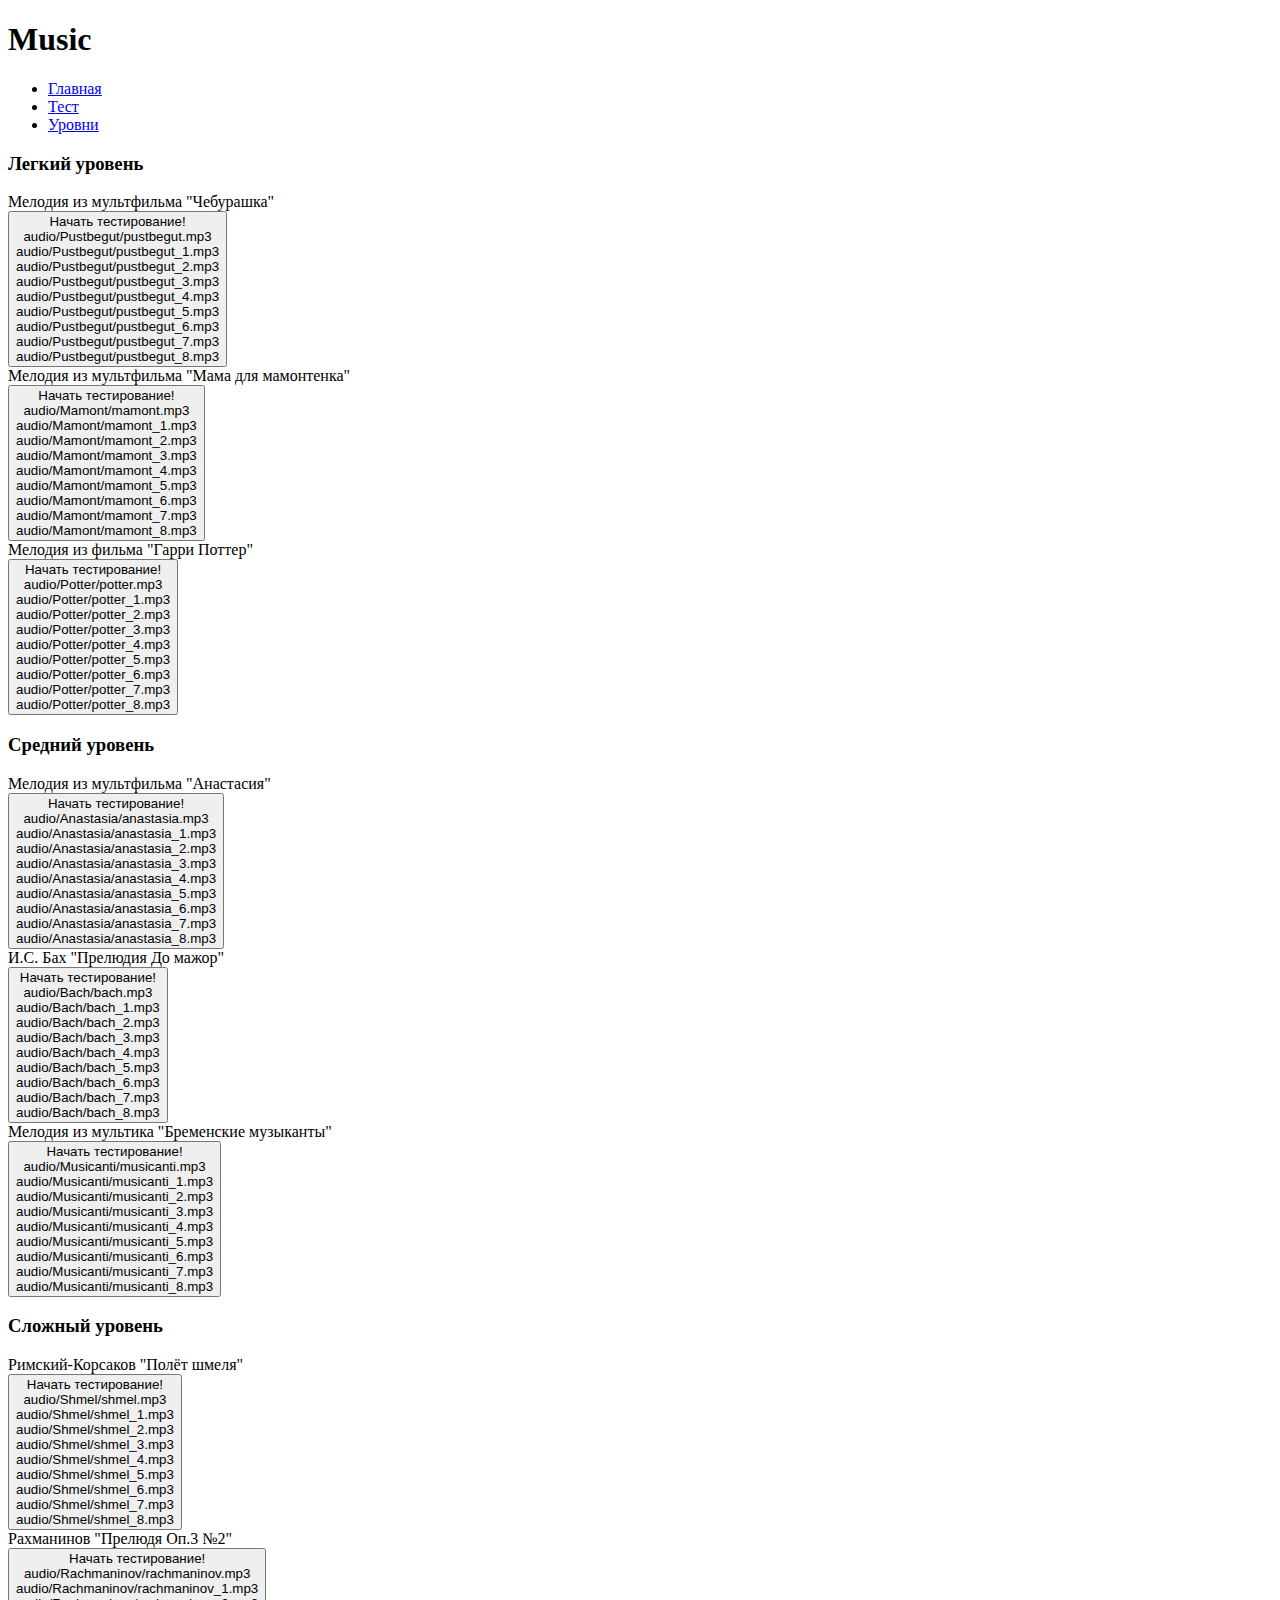
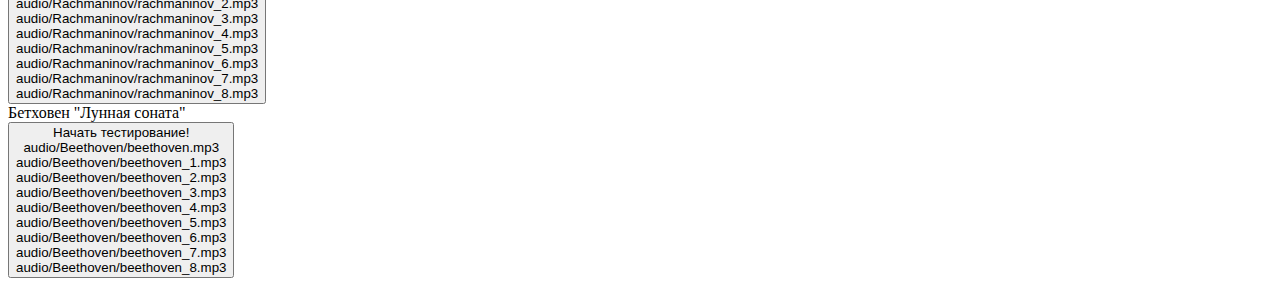
==== levels.html @ af48b31d "Add files via upload" ====
<!doctype html>
<html lang="en">
  <head>
    <meta charset="utf-8">
    <meta name="viewport" content="width=device-width, initial-scale=1">
    <title>Music test</title>
    <link href="https://cdn.jsdelivr.net/npm/bootstrap@5.3.0-alpha3/dist/css/bootstrap.min.css" rel="stylesheet" integrity="sha384-KK94CHFLLe+nY2dmCWGMq91rCGa5gtU4mk92HdvYe+M/SXH301p5ILy+dN9+nJOZ" crossorigin="anonymous">
    <link rel="icon" href="favicon.ico" type="image/x-icon">
    <link rel="stylesheet" href="css/style.css">
    <link rel="preconnect" href="https://fonts.googleapis.com">
    <link rel="preconnect" href="https://fonts.gstatic.com" crossorigin>
    <link href="https://fonts.googleapis.com/css2?family=Bellota+Text:ital,wght@0,300;0,400;0,700;1,300;1,400;1,700&family=Yanone+Kaffeesatz:wght@300&display=swap" rel="stylesheet">
    <script src="https://ajax.googleapis.com/ajax/libs/jquery/3.3.1/jquery.min.js"></script>
</head>
  <body>
    <header class="container-fluid">
        <div class="container">
            <div class="row">
                <div class="col-4">
                    <h1>Music</h1>
                </div>
                <nav class="col-8">
                    <ul>
                        <li><a href="index.html">Главная</a></li>
                        <li><a href="test.html">Тест</a></li>
                        <li><a href="levels.html">Уровни</a></li>
                    </ul>
                </nav>
            </div>
        </div>
    </header>
    <div class="index-wrapper">
        <main class="index-main">
            <div class="index-main__levels">
                <div class="row">
                    <h3>Легкий уровень</h3>
                    <div class="row">
                        <div class="levels_text col">                        
                            Мелодия из мультфильма "Чебурашка"
                        </div>
                        <div class="col">
                            <button class="level__button" id="pustbegut" onclick="document.location='test.html'">
                                Начать тестирование!
                                <div class = "title hidden">audio/Pustbegut/pustbegut.mp3</div>
                                <div class = "hidden">audio/Pustbegut/pustbegut_1.mp3</div>
                                <div class = "hidden">audio/Pustbegut/pustbegut_2.mp3</div>
                                <div class = "hidden">audio/Pustbegut/pustbegut_3.mp3</div>
                                <div class = "hidden">audio/Pustbegut/pustbegut_4.mp3</div>
                                <div class = "hidden">audio/Pustbegut/pustbegut_5.mp3</div>
                                <div class = "hidden">audio/Pustbegut/pustbegut_6.mp3</div>
                                <div class = "hidden">audio/Pustbegut/pustbegut_7.mp3</div>
                                <div class = "hidden">audio/Pustbegut/pustbegut_8.mp3</div>
                            </button>
                        </div>
                    </div>
                    <div class="row">
                        <div class="levels_text col">                        
                            Мелодия из мультфильма "Мама для мамонтенка"
                        </div>
                        <div class ="col">
                            <button class="level__button" id="mamont" onclick="document.location='test.html'">
                                Начать тестирование!
                                <div class = "title hidden">audio/Mamont/mamont.mp3</div>
                                <div class = "hidden">audio/Mamont/mamont_1.mp3</div>
                                <div class = "hidden">audio/Mamont/mamont_2.mp3</div>
                                <div class = "hidden">audio/Mamont/mamont_3.mp3</div>
                                <div class = "hidden">audio/Mamont/mamont_4.mp3</div>
                                <div class = "hidden">audio/Mamont/mamont_5.mp3</div>
                                <div class = "hidden">audio/Mamont/mamont_6.mp3</div>
                                <div class = "hidden">audio/Mamont/mamont_7.mp3</div>
                                <div class = "hidden">audio/Mamont/mamont_8.mp3</div>
                            </button>
                        </div>
                    </div>
                    <div class="row">
                        <div class="levels_text col">                        
                            Мелодия из фильма "Гарри Поттер"
                        </div>
                        <div class="col">
                            <button class="level__button" id="potter" onclick="document.location='test.html'">
                                Начать тестирование!
                                <div class = "title hidden">audio/Potter/potter.mp3</div>
                                <div class = "hidden">audio/Potter/potter_1.mp3</div>
                                <div class = "hidden">audio/Potter/potter_2.mp3</div>
                                <div class = "hidden">audio/Potter/potter_3.mp3</div>
                                <div class = "hidden">audio/Potter/potter_4.mp3</div>
                                <div class = "hidden">audio/Potter/potter_5.mp3</div>
                                <div class = "hidden">audio/Potter/potter_6.mp3</div>
                                <div class = "hidden">audio/Potter/potter_7.mp3</div>
                                <div class = "hidden">audio/Potter/potter_8.mp3</div>
                            </button>
                        </div>
                    </div>
                </div>
                <div class ="row">
                    <h3>Средний уровень</h3>
                    <div class ="row">
                        <div class ="levels_text col">                        
                            Мелодия из мультфильма "Анастасия"
                        </div>
                        <div class ="col">
                            <button class="level__button" id="anastasia" onclick="document.location='test.html'">
                                Начать тестирование!
                                <div class = "title hidden">audio/Anastasia/anastasia.mp3</div>
                                <div class = "hidden">audio/Anastasia/anastasia_1.mp3</div>
                                <div class = "hidden">audio/Anastasia/anastasia_2.mp3</div>
                                <div class = "hidden">audio/Anastasia/anastasia_3.mp3</div>
                                <div class = "hidden">audio/Anastasia/anastasia_4.mp3</div>
                                <div class = "hidden">audio/Anastasia/anastasia_5.mp3</div>
                                <div class = "hidden">audio/Anastasia/anastasia_6.mp3</div>
                                <div class = "hidden">audio/Anastasia/anastasia_7.mp3</div>
                                <div class = "hidden">audio/Anastasia/anastasia_8.mp3</div>
                            </button>
                        </div>
                    </div>
                    <div class ="row">
                        <div class ="levels_text col">                        
                            И.С. Бах "Прелюдия До мажор"
                        </div>
                        <div class ="col">
                            <button class="level__button" id="bach" onclick="document.location='test.html'">
                                Начать тестирование!
                                <div class = "title hidden">audio/Bach/bach.mp3</div>
                                <div class = "hidden">audio/Bach/bach_1.mp3</div>
                                <div class = "hidden">audio/Bach/bach_2.mp3</div>
                                <div class = "hidden">audio/Bach/bach_3.mp3</div>
                                <div class = "hidden">audio/Bach/bach_4.mp3</div>
                                <div class = "hidden">audio/Bach/bach_5.mp3</div>
                                <div class = "hidden">audio/Bach/bach_6.mp3</div>
                                <div class = "hidden">audio/Bach/bach_7.mp3</div>
                                <div class = "hidden">audio/Bach/bach_8.mp3</div>
                            </button>
                        </div>
                    </div>
                    <div class ="row">
                        <div class ="levels_text col">                        
                            Мелодия из мультика "Бременские музыканты"
                        </div>
                        <div class ="col">
                            <button class="level__button" id="musicanti" onclick="document.location='test.html'">
                                Начать тестирование!
                                <div class = "title hidden">audio/Musicanti/musicanti.mp3</div>
                                <div class = "hidden">audio/Musicanti/musicanti_1.mp3</div>
                                <div class = "hidden">audio/Musicanti/musicanti_2.mp3</div>
                                <div class = "hidden">audio/Musicanti/musicanti_3.mp3</div>
                                <div class = "hidden">audio/Musicanti/musicanti_4.mp3</div>
                                <div class = "hidden">audio/Musicanti/musicanti_5.mp3</div>
                                <div class = "hidden">audio/Musicanti/musicanti_6.mp3</div>
                                <div class = "hidden">audio/Musicanti/musicanti_7.mp3</div>
                                <div class = "hidden">audio/Musicanti/musicanti_8.mp3</div>
                            </button>
                        </div>
                    </div>
                </div>
                <div class ="row">
                    <h3>Сложный уровень</h3>
                    <div class ="row">
                        <div class ="levels_text col">                        
                            Римский-Корсаков "Полёт шмеля"
                        </div>
                        <div class ="col">
                            <button class="level__button" id="shmel" onclick="document.location='test.html'">
                                Начать тестирование!
                                <div class = "title hidden">audio/Shmel/shmel.mp3</div>
                                <div class = "hidden">audio/Shmel/shmel_1.mp3</div>
                                <div class = "hidden">audio/Shmel/shmel_2.mp3</div>
                                <div class = "hidden">audio/Shmel/shmel_3.mp3</div>
                                <div class = "hidden">audio/Shmel/shmel_4.mp3</div>
                                <div class = "hidden">audio/Shmel/shmel_5.mp3</div>
                                <div class = "hidden">audio/Shmel/shmel_6.mp3</div>
                                <div class = "hidden">audio/Shmel/shmel_7.mp3</div>
                                <div class = "hidden">audio/Shmel/shmel_8.mp3</div>
                            </button>
                        </div>
                    </div>
                    <div class ="row">
                        <div class ="levels_text col">                        
                            Рахманинов "Прелюдя Оп.3 №2"
                        </div>
                        <div class ="col">
                            <button class="level__button" id="rachmaninov" onclick="document.location='test.html'">
                                Начать тестирование!
                                <div class = "title hidden">audio/Rachmaninov/rachmaninov.mp3</div>
                                <div class = "hidden">audio/Rachmaninov/rachmaninov_1.mp3</div>
                                <div class = "hidden">audio/Rachmaninov/rachmaninov_2.mp3</div>
                                <div class = "hidden">audio/Rachmaninov/rachmaninov_3.mp3</div>
                                <div class = "hidden">audio/Rachmaninov/rachmaninov_4.mp3</div>
                                <div class = "hidden">audio/Rachmaninov/rachmaninov_5.mp3</div>
                                <div class = "hidden">audio/Rachmaninov/rachmaninov_6.mp3</div>
                                <div class = "hidden">audio/Rachmaninov/rachmaninov_7.mp3</div>
                                <div class = "hidden">audio/Rachmaninov/rachmaninov_8.mp3</div>
                            </button>
                        </div>
                    </div>
                    <div class ="row">
                        <div class ="levels_text col">                        
                            Бетховен "Лунная соната"
                        </div>
                        <div class ="col">
                            <button class="level__button" id="beethoven" onclick="document.location='test.html'">
                                Начать тестирование!
                                <div class = "title hidden">audio/Beethoven/beethoven.mp3</div>
                                <div class = "hidden">audio/Beethoven/beethoven_1.mp3</div>
                                <div class = "hidden">audio/Beethoven/beethoven_2.mp3</div>
                                <div class = "hidden">audio/Beethoven/beethoven_3.mp3</div>
                                <div class = "hidden">audio/Beethoven/beethoven_4.mp3</div>
                                <div class = "hidden">audio/Beethoven/beethoven_5.mp3</div>
                                <div class = "hidden">audio/Beethoven/beethoven_6.mp3</div>
                                <div class = "hidden">audio/Beethoven/beethoven_7.mp3</div>
                                <div class = "hidden">audio/Beethoven/beethoven_8.mp3</div>
                            </button>
                        </div>
                    </div>
                </div>          
            </div>    
        </main>
     </div>
     <script src="js/savemusiclist.js"></script>
     <script src="js/play.js"></script>
</body>
</html>
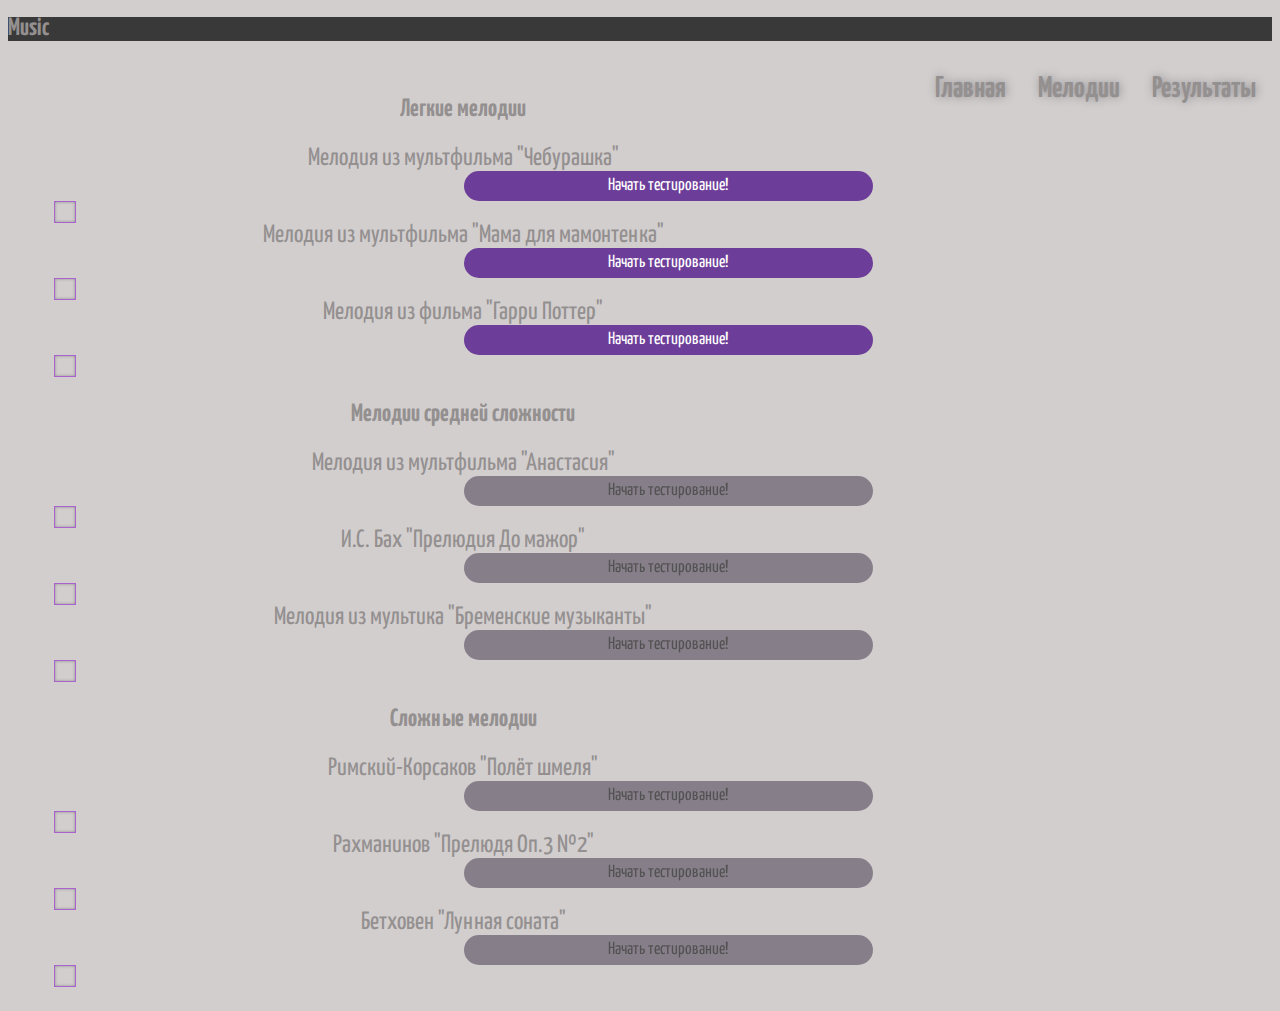
==== commit 541afb27: "Масштабные обновления" ====
--- a/levels.html
+++ b/levels.html
@@ -22,8 +22,8 @@
                 <nav class="col-8">
                     <ul>
                         <li><a href="index.html">Главная</a></li>
-                        <li><a href="test.html">Тест</a></li>
-                        <li><a href="levels.html">Уровни</a></li>
+                        <li><a href="levels.html">Мелодии</a></li>
+                        <li><a href="resultpage.html">Результаты</a></li>
                     </ul>
                 </nav>
             </div>
@@ -32,183 +32,219 @@
     <div class="index-wrapper">
         <main class="index-main">
             <div class="index-main__levels">
-                <div class="row">
-                    <h3>Легкий уровень</h3>
-                    <div class="row">
-                        <div class="levels_text col">                        
-                            Мелодия из мультфильма "Чебурашка"
-                        </div>
-                        <div class="col">
-                            <button class="level__button" id="pustbegut" onclick="document.location='test.html'">
-                                Начать тестирование!
-                                <div class = "title hidden">audio/Pustbegut/pustbegut.mp3</div>
-                                <div class = "hidden">audio/Pustbegut/pustbegut_1.mp3</div>
-                                <div class = "hidden">audio/Pustbegut/pustbegut_2.mp3</div>
-                                <div class = "hidden">audio/Pustbegut/pustbegut_3.mp3</div>
-                                <div class = "hidden">audio/Pustbegut/pustbegut_4.mp3</div>
-                                <div class = "hidden">audio/Pustbegut/pustbegut_5.mp3</div>
-                                <div class = "hidden">audio/Pustbegut/pustbegut_6.mp3</div>
-                                <div class = "hidden">audio/Pustbegut/pustbegut_7.mp3</div>
-                                <div class = "hidden">audio/Pustbegut/pustbegut_8.mp3</div>
-                            </button>
-                        </div>
-                    </div>
-                    <div class="row">
-                        <div class="levels_text col">                        
-                            Мелодия из мультфильма "Мама для мамонтенка"
-                        </div>
-                        <div class ="col">
-                            <button class="level__button" id="mamont" onclick="document.location='test.html'">
-                                Начать тестирование!
-                                <div class = "title hidden">audio/Mamont/mamont.mp3</div>
-                                <div class = "hidden">audio/Mamont/mamont_1.mp3</div>
-                                <div class = "hidden">audio/Mamont/mamont_2.mp3</div>
-                                <div class = "hidden">audio/Mamont/mamont_3.mp3</div>
-                                <div class = "hidden">audio/Mamont/mamont_4.mp3</div>
-                                <div class = "hidden">audio/Mamont/mamont_5.mp3</div>
-                                <div class = "hidden">audio/Mamont/mamont_6.mp3</div>
-                                <div class = "hidden">audio/Mamont/mamont_7.mp3</div>
-                                <div class = "hidden">audio/Mamont/mamont_8.mp3</div>
-                            </button>
-                        </div>
-                    </div>
-                    <div class="row">
-                        <div class="levels_text col">                        
-                            Мелодия из фильма "Гарри Поттер"
-                        </div>
-                        <div class="col">
-                            <button class="level__button" id="potter" onclick="document.location='test.html'">
-                                Начать тестирование!
-                                <div class = "title hidden">audio/Potter/potter.mp3</div>
-                                <div class = "hidden">audio/Potter/potter_1.mp3</div>
-                                <div class = "hidden">audio/Potter/potter_2.mp3</div>
-                                <div class = "hidden">audio/Potter/potter_3.mp3</div>
-                                <div class = "hidden">audio/Potter/potter_4.mp3</div>
-                                <div class = "hidden">audio/Potter/potter_5.mp3</div>
-                                <div class = "hidden">audio/Potter/potter_6.mp3</div>
-                                <div class = "hidden">audio/Potter/potter_7.mp3</div>
-                                <div class = "hidden">audio/Potter/potter_8.mp3</div>
-                            </button>
+                <div class="levels-list row" id="easy-level">
+                    <h3>Легкие мелодии</h3>
+                    <div class="row" id="easy-level-first">
+                        <div class="levels_text col">Мелодия из мультфильма "Чебурашка"</div>
+                        <div class="button-wrap col">
+                            <button class="level__button" id="pustbegut">
+                                Начать тестирование!
+                                <div class = "title hidden">./audio/Pustbegut/pustbegut.mp3</div>
+                                <div class = "hidden">./audio/Pustbegut/pustbegut_1.mp3</div>
+                                <div class = "hidden">./audio/Pustbegut/pustbegut_2.mp3</div>
+                                <div class = "hidden">./audio/Pustbegut/pustbegut_3.mp3</div>
+                                <div class = "hidden">./audio/Pustbegut/pustbegut_4.mp3</div>
+                                <div class = "hidden">./audio/Pustbegut/pustbegut_5.mp3</div>
+                                <div class = "hidden">./audio/Pustbegut/pustbegut_6.mp3</div>
+                                <div class = "hidden">./audio/Pustbegut/pustbegut_7.mp3</div>
+                                <div class = "hidden">./audio/Pustbegut/pustbegut_8.mp3</div>
+                            </button>
+                        </div>
+                        <div class="col-1">
+                            <label class="checkbox-other">
+                                <input type="checkbox" id="pustbegut-check" disabled>
+                                <span></span>
+                            </label>
+                        </div>
+                    </div>
+                    <div class="row" id="easy-level-second">
+                        <div class="levels_text col">Мелодия из мультфильма "Мама для мамонтенка"</div>
+                        <div class ="button-wrap col">
+                            <button class="level__button" id="mamont">
+                                Начать тестирование!
+                                <div class = "title hidden">./audio/Mamont/mamont.mp3</div>
+                                <div class = "hidden">./audio/Mamont/mamont_1.mp3</div>
+                                <div class = "hidden">./audio/Mamont/mamont_2.mp3</div>
+                                <div class = "hidden">./audio/Mamont/mamont_3.mp3</div>
+                                <div class = "hidden">./audio/Mamont/mamont_4.mp3</div>
+                                <div class = "hidden">./audio/Mamont/mamont_5.mp3</div>
+                                <div class = "hidden">./audio/Mamont/mamont_6.mp3</div>
+                                <div class = "hidden">./audio/Mamont/mamont_7.mp3</div>
+                                <div class = "hidden">./audio/Mamont/mamont_8.mp3</div>
+                            </button>
+                        </div>
+                        <div class="col-1">
+                            <label class="checkbox-other">
+                                <input type="checkbox" id="mamont-check" disabled>
+                                <span></span>
+                            </label>
+                        </div>
+                    </div>
+                    <div class="row" id="easy-level-third">
+                        <div class="levels_text col">Мелодия из фильма "Гарри Поттер"</div>
+                        <div class="button-wrap col">
+                            <button class="level__button" id="potter">
+                                Начать тестирование!
+                                <div class = "title hidden">./audio/Potter/potter.mp3</div>
+                                <div class = "hidden">./audio/Potter/potter_1.mp3</div>
+                                <div class = "hidden">./audio/Potter/potter_2.mp3</div>
+                                <div class = "hidden">./audio/Potter/potter_3.mp3</div>
+                                <div class = "hidden">./audio/Potter/potter_4.mp3</div>
+                                <div class = "hidden">./audio/Potter/potter_5.mp3</div>
+                                <div class = "hidden">./audio/Potter/potter_6.mp3</div>
+                                <div class = "hidden">./audio/Potter/potter_7.mp3</div>
+                                <div class = "hidden">./audio/Potter/potter_8.mp3</div>
+                            </button>
+                        </div>
+                        <div class="col-1">
+                            <label class="checkbox-other">
+                                <input type="checkbox" id="potter-check" disabled>
+                                <span></span>
+                            </label>
                         </div>
                     </div>
                 </div>
-                <div class ="row">
-                    <h3>Средний уровень</h3>
-                    <div class ="row">
-                        <div class ="levels_text col">                        
-                            Мелодия из мультфильма "Анастасия"
-                        </div>
-                        <div class ="col">
-                            <button class="level__button" id="anastasia" onclick="document.location='test.html'">
-                                Начать тестирование!
-                                <div class = "title hidden">audio/Anastasia/anastasia.mp3</div>
-                                <div class = "hidden">audio/Anastasia/anastasia_1.mp3</div>
-                                <div class = "hidden">audio/Anastasia/anastasia_2.mp3</div>
-                                <div class = "hidden">audio/Anastasia/anastasia_3.mp3</div>
-                                <div class = "hidden">audio/Anastasia/anastasia_4.mp3</div>
-                                <div class = "hidden">audio/Anastasia/anastasia_5.mp3</div>
-                                <div class = "hidden">audio/Anastasia/anastasia_6.mp3</div>
-                                <div class = "hidden">audio/Anastasia/anastasia_7.mp3</div>
-                                <div class = "hidden">audio/Anastasia/anastasia_8.mp3</div>
-                            </button>
-                        </div>
-                    </div>
-                    <div class ="row">
-                        <div class ="levels_text col">                        
-                            И.С. Бах "Прелюдия До мажор"
-                        </div>
-                        <div class ="col">
-                            <button class="level__button" id="bach" onclick="document.location='test.html'">
-                                Начать тестирование!
-                                <div class = "title hidden">audio/Bach/bach.mp3</div>
-                                <div class = "hidden">audio/Bach/bach_1.mp3</div>
-                                <div class = "hidden">audio/Bach/bach_2.mp3</div>
-                                <div class = "hidden">audio/Bach/bach_3.mp3</div>
-                                <div class = "hidden">audio/Bach/bach_4.mp3</div>
-                                <div class = "hidden">audio/Bach/bach_5.mp3</div>
-                                <div class = "hidden">audio/Bach/bach_6.mp3</div>
-                                <div class = "hidden">audio/Bach/bach_7.mp3</div>
-                                <div class = "hidden">audio/Bach/bach_8.mp3</div>
-                            </button>
-                        </div>
-                    </div>
-                    <div class ="row">
-                        <div class ="levels_text col">                        
-                            Мелодия из мультика "Бременские музыканты"
-                        </div>
-                        <div class ="col">
-                            <button class="level__button" id="musicanti" onclick="document.location='test.html'">
-                                Начать тестирование!
-                                <div class = "title hidden">audio/Musicanti/musicanti.mp3</div>
-                                <div class = "hidden">audio/Musicanti/musicanti_1.mp3</div>
-                                <div class = "hidden">audio/Musicanti/musicanti_2.mp3</div>
-                                <div class = "hidden">audio/Musicanti/musicanti_3.mp3</div>
-                                <div class = "hidden">audio/Musicanti/musicanti_4.mp3</div>
-                                <div class = "hidden">audio/Musicanti/musicanti_5.mp3</div>
-                                <div class = "hidden">audio/Musicanti/musicanti_6.mp3</div>
-                                <div class = "hidden">audio/Musicanti/musicanti_7.mp3</div>
-                                <div class = "hidden">audio/Musicanti/musicanti_8.mp3</div>
-                            </button>
+                <div class ="levels-list row" id="middle-level">
+                    <h3>Мелодии средней сложности</h3>
+                    <div class ="row" id="middle-level-first">
+                        <div class ="levels_text col">Мелодия из мультфильма "Анастасия"</div>
+                        <div class ="button-wrap col">
+                            <button class="level__button" id="anastasia" disabled="true">
+                                Начать тестирование!
+                                <div class = "title hidden">./audio/Anastasia/anastasia.mp3</div>
+                                <div class = "hidden">./audio/Anastasia/anastasia_1.mp3</div>
+                                <div class = "hidden">./audio/Anastasia/anastasia_2.mp3</div>
+                                <div class = "hidden">./audio/Anastasia/anastasia_3.mp3</div>
+                                <div class = "hidden">./audio/Anastasia/anastasia_4.mp3</div>
+                                <div class = "hidden">./audio/Anastasia/anastasia_5.mp3</div>
+                                <div class = "hidden">./audio/Anastasia/anastasia_6.mp3</div>
+                                <div class = "hidden">./audio/Anastasia/anastasia_7.mp3</div>
+                                <div class = "hidden">./audio/Anastasia/anastasia_8.mp3</div>
+                            </button>
+                        </div>
+                        <div class="col-1">
+                            <label class="checkbox-other">
+                                <input type="checkbox" id="anastasia-check" disabled>
+                                <span></span>
+                            </label>
+                        </div>
+                    </div>
+                    <div class ="row" id="middle-level-second">
+                        <div class ="levels_text col">И.С. Бах "Прелюдия До мажор"</div>
+                        <div class ="button-wrap col">
+                            <button class="level__button" id="bach" disabled="true">
+                                Начать тестирование!
+                                <div class = "title hidden">./audio/Bach/bach.mp3</div>
+                                <div class = "hidden">./audio/Bach/bach_1.mp3</div>
+                                <div class = "hidden">./audio/Bach/bach_2.mp3</div>
+                                <div class = "hidden">./audio/Bach/bach_3.mp3</div>
+                                <div class = "hidden">./audio/Bach/bach_4.mp3</div>
+                                <div class = "hidden">./audio/Bach/bach_5.mp3</div>
+                                <div class = "hidden">./audio/Bach/bach_6.mp3</div>
+                                <div class = "hidden">./audio/Bach/bach_7.mp3</div>
+                                <div class = "hidden">./audio/Bach/bach_8.mp3</div>
+                            </button>
+                        </div>
+                        <div class="col-1">
+                            <label class="checkbox-other">
+                                <input type="checkbox" id="bach-check" disabled>
+                                <span></span>
+                            </label>
+                        </div>
+                    </div>
+                    <div class ="row" id="middle-level-third">
+                        <div class ="levels_text col">Мелодия из мультика "Бременские музыканты"</div>
+                        <div class ="button-wrap col">
+                            <button class="level__button" id="musicanti" disabled="true">
+                                Начать тестирование!
+                                <div class = "title hidden">./audio/Musicanti/musicanti.mp3</div>
+                                <div class = "hidden">./audio/Musicanti/musicanti_1.mp3</div>
+                                <div class = "hidden">./audio/Musicanti/musicanti_2.mp3</div>
+                                <div class = "hidden">./audio/Musicanti/musicanti_3.mp3</div>
+                                <div class = "hidden">./audio/Musicanti/musicanti_4.mp3</div>
+                                <div class = "hidden">./audio/Musicanti/musicanti_5.mp3</div>
+                                <div class = "hidden">./audio/Musicanti/musicanti_6.mp3</div>
+                                <div class = "hidden">./audio/Musicanti/musicanti_7.mp3</div>
+                                <div class = "hidden">./audio/Musicanti/musicanti_8.mp3</div>
+                            </button>
+                        </div>
+                        <div class="col-1">
+                            <label class="checkbox-other">
+                                <input type="checkbox" id="musicanti-check" disabled>
+                                <span></span>
+                            </label>
                         </div>
                     </div>
                 </div>
-                <div class ="row">
-                    <h3>Сложный уровень</h3>
-                    <div class ="row">
-                        <div class ="levels_text col">                        
-                            Римский-Корсаков "Полёт шмеля"
-                        </div>
-                        <div class ="col">
-                            <button class="level__button" id="shmel" onclick="document.location='test.html'">
-                                Начать тестирование!
-                                <div class = "title hidden">audio/Shmel/shmel.mp3</div>
-                                <div class = "hidden">audio/Shmel/shmel_1.mp3</div>
-                                <div class = "hidden">audio/Shmel/shmel_2.mp3</div>
-                                <div class = "hidden">audio/Shmel/shmel_3.mp3</div>
-                                <div class = "hidden">audio/Shmel/shmel_4.mp3</div>
-                                <div class = "hidden">audio/Shmel/shmel_5.mp3</div>
-                                <div class = "hidden">audio/Shmel/shmel_6.mp3</div>
-                                <div class = "hidden">audio/Shmel/shmel_7.mp3</div>
-                                <div class = "hidden">audio/Shmel/shmel_8.mp3</div>
-                            </button>
-                        </div>
-                    </div>
-                    <div class ="row">
-                        <div class ="levels_text col">                        
-                            Рахманинов "Прелюдя Оп.3 №2"
-                        </div>
-                        <div class ="col">
-                            <button class="level__button" id="rachmaninov" onclick="document.location='test.html'">
-                                Начать тестирование!
-                                <div class = "title hidden">audio/Rachmaninov/rachmaninov.mp3</div>
-                                <div class = "hidden">audio/Rachmaninov/rachmaninov_1.mp3</div>
-                                <div class = "hidden">audio/Rachmaninov/rachmaninov_2.mp3</div>
-                                <div class = "hidden">audio/Rachmaninov/rachmaninov_3.mp3</div>
-                                <div class = "hidden">audio/Rachmaninov/rachmaninov_4.mp3</div>
-                                <div class = "hidden">audio/Rachmaninov/rachmaninov_5.mp3</div>
-                                <div class = "hidden">audio/Rachmaninov/rachmaninov_6.mp3</div>
-                                <div class = "hidden">audio/Rachmaninov/rachmaninov_7.mp3</div>
-                                <div class = "hidden">audio/Rachmaninov/rachmaninov_8.mp3</div>
-                            </button>
-                        </div>
-                    </div>
-                    <div class ="row">
-                        <div class ="levels_text col">                        
-                            Бетховен "Лунная соната"
-                        </div>
-                        <div class ="col">
-                            <button class="level__button" id="beethoven" onclick="document.location='test.html'">
-                                Начать тестирование!
-                                <div class = "title hidden">audio/Beethoven/beethoven.mp3</div>
-                                <div class = "hidden">audio/Beethoven/beethoven_1.mp3</div>
-                                <div class = "hidden">audio/Beethoven/beethoven_2.mp3</div>
-                                <div class = "hidden">audio/Beethoven/beethoven_3.mp3</div>
-                                <div class = "hidden">audio/Beethoven/beethoven_4.mp3</div>
-                                <div class = "hidden">audio/Beethoven/beethoven_5.mp3</div>
-                                <div class = "hidden">audio/Beethoven/beethoven_6.mp3</div>
-                                <div class = "hidden">audio/Beethoven/beethoven_7.mp3</div>
-                                <div class = "hidden">audio/Beethoven/beethoven_8.mp3</div>
-                            </button>
+                <div class ="levels-list row" id="hard-level">
+                    <h3>Сложные мелодии</h3>
+                    <div class ="row" id="hard-level-first">
+                        <div class ="levels_text col">Римский-Корсаков "Полёт шмеля"</div>
+                        <div class ="button-wrap col">
+                            <button class="level__button" id="shmel" disabled>
+                                Начать тестирование!
+                                <div class = "title hidden">./audio/Shmel/shmel.mp3</div>
+                                <div class = "hidden">./audio/Shmel/shmel_1.mp3</div>
+                                <div class = "hidden">./audio/Shmel/shmel_2.mp3</div>
+                                <div class = "hidden">./audio/Shmel/shmel_3.mp3</div>
+                                <div class = "hidden">./audio/Shmel/shmel_4.mp3</div>
+                                <div class = "hidden">./audio/Shmel/shmel_5.mp3</div>
+                                <div class = "hidden">./audio/Shmel/shmel_6.mp3</div>
+                                <div class = "hidden">./audio/Shmel/shmel_7.mp3</div>
+                                <div class = "hidden">./audio/Shmel/shmel_8.mp3</div>
+                            </button>
+                        </div>
+                        <div class="col-1">
+                            <label class="checkbox-other">
+                                <input type="checkbox" id="shmel-check" disabled>
+                                <span></span>
+                            </label>
+                        </div>
+                    </div>
+                    <div class ="row" id="hard-level-second">
+                        <div class ="levels_text col">Рахманинов "Прелюдя Оп.3 №2"</div>
+                        <div class ="button-wrap col">
+                            <button class="level__button" id="rachmaninov" disabled>
+                                Начать тестирование!
+                                <div class = "title hidden">./audio/Rachmaninov/rachmaninov.mp3</div>
+                                <div class = "hidden">./audio/Rachmaninov/rachmaninov_1.mp3</div>
+                                <div class = "hidden">./audio/Rachmaninov/rachmaninov_2.mp3</div>
+                                <div class = "hidden">./audio/Rachmaninov/rachmaninov_3.mp3</div>
+                                <div class = "hidden">./audio/Rachmaninov/rachmaninov_4.mp3</div>
+                                <div class = "hidden">./audio/Rachmaninov/rachmaninov_5.mp3</div>
+                                <div class = "hidden">./audio/Rachmaninov/rachmaninov_6.mp3</div>
+                                <div class = "hidden">./audio/Rachmaninov/rachmaninov_7.mp3</div>
+                                <div class = "hidden">./audio/Rachmaninov/rachmaninov_8.mp3</div>
+                            </button>
+                        </div>
+                        <div class="col-1">
+                            <label class="checkbox-other">
+                                <input type="checkbox" id="rachmaninov-check" disabled>
+                                <span></span>
+                            </label>
+                        </div>
+                    </div>
+                    <div class ="row" id="hard-level-third">
+                        <div class ="levels_text col">Бетховен "Лунная соната"</div>
+                        <div class ="button-wrap col">
+                            <button class="level__button" id="beethoven" disabled>
+                                Начать тестирование!
+                                <div class = "title hidden">./audio/Beethoven/beethoven.mp3</div>
+                                <div class = "hidden">./audio/Beethoven/beethoven_1.mp3</div>
+                                <div class = "hidden">./audio/Beethoven/beethoven_2.mp3</div>
+                                <div class = "hidden">./audio/Beethoven/beethoven_3.mp3</div>
+                                <div class = "hidden">./audio/Beethoven/beethoven_4.mp3</div>
+                                <div class = "hidden">./audio/Beethoven/beethoven_5.mp3</div>
+                                <div class = "hidden">./audio/Beethoven/beethoven_6.mp3</div>
+                                <div class = "hidden">./audio/Beethoven/beethoven_7.mp3</div>
+                                <div class = "hidden">./audio/Beethoven/beethoven_8.mp3</div>
+                            </button>
+                        </div>
+                        <div class="col-1">
+                            <label class="checkbox-other">
+                                <input type="checkbox" id="beethoven-check" disabled>
+                                <span></span>
+                            </label>
                         </div>
                     </div>
                 </div>          
--- a/css/style.css
+++ b/css/style.css
@@ -0,0 +1,1034 @@
+* {
+    font-family: 'Bellota Text', cursive;
+    font-family: 'Yanone Kaffeesatz', sans-serif;
+    font-size: 25px;
+}
+
+html, h1, h2, h3, h4, h5, h6 {
+    color: #949090;
+}
+
+body {
+    background: #c0bbbbb7;
+}
+
+a {
+    text-decoration: none;
+    color: inherit;
+    font-size: 25px;
+}
+
+/* HEADER */
+
+header {
+    background: #000000b9;
+    top: 0;
+}
+
+header ul {
+    margin: 0px;
+    padding: 0px;
+    list-style-type: none;
+    float: right;
+}
+
+header ul li {
+    float: left;
+    position: relative;
+    padding: 16px;
+}
+
+header ul li a{
+    font-weight:700;
+    color: #949090;
+    text-shadow: 1px 0 10px #918f92;
+    font-size: 30px;
+}
+
+header ul li a:hover {
+    transition: 0.3s;
+    color: beige;
+    text-shadow: 1px 0 10px #ffffff;
+}
+
+
+/* Стили TEST*/
+
+.test-wrapper{
+    height: 100%;
+    display: flex;  
+    justify-content: center;
+}
+
+.test-main{
+    display: flex;
+    flex-direction: column;
+    text-align: center;
+    width: 70%;
+}
+
+.quiz-frame{
+   border: 0;
+   box-shadow: 0 0 10px rgba(0,0,0,0.5);
+}
+ 
+.quiz__head{
+   font-size: 20pt;
+   margin: 10px;
+   position: relative;
+}
+ 
+audio{
+    width: 70%;
+    height: 40px;
+    position: inherit;
+    margin: 10px;
+}
+
+.head__content{
+    margin: 10px;
+    padding: 5px;
+    position: relative;   
+    font-size: 30px;
+}
+
+.quiz__body{
+    margin: 10px;
+    display: flex;
+    flex-direction: column;
+    align-items: center;
+}
+
+.buttons{
+    margin: 0px auto;
+    width: 100%;
+}
+
+.buttons__content{
+    border-style: solid;
+    border-color: #6d3e99;
+    border-radius: 25px;
+    width: 100%;
+    height: 60px;
+    display: inline-flex;
+    align-items: center;
+    justify-content: space-evenly;
+    flex-wrap: wrap;
+    margin: 5px auto;
+    padding: 2px;
+    cursor: pointer;
+}
+
+.button{
+   border: 0;
+   border-radius: 17px;
+   background: #6d3e99;
+   color: #fff;
+   width: 12%;
+   height: 37px;
+   font-size: 15pt;
+   display: inline-block;
+   cursor: pointer;
+}
+
+.button--active{
+    opacity: 0.7;
+    transition: 0.5ms;
+}
+
+.answers{
+    margin: 10px auto;
+    width: 100%;
+    height: 45px;
+    display: flex;
+    flex-direction:column;
+    justify-content: center;
+    align-items: center;
+    flex-wrap: wrap;
+}
+
+.answer{
+    border-style: solid;
+    border-color: #6d3e99;
+    border-radius: 26px;
+    width: 12%;
+    height: 40px;
+    display: inline-block;
+    cursor: pointer;
+}
+
+.full{
+    display: contents;
+}
+
+.quiz__footer{
+    position: inherit;
+    bottom: 0;
+    display: block;
+    width: 100%;
+    flex-flow: column nowrap;
+    justify-content: center;
+    align-items: center;
+ }
+  
+.footer__content{
+    margin: 5px;
+    padding: 10px;
+}
+
+#show{
+    border: 0;
+    border-radius: 17px;
+    background: #6d3e99;
+    color: #fff;
+    width: 110px;
+    height: 45px;
+    font-size: 15pt;
+    cursor: pointer;
+    margin: 10px;
+    text-align: center;
+    display: none;
+}
+
+#progressbar{
+    width: 0;
+    max-width: 100%;
+    height: 20px;
+    background: #a41df2;
+    box-shadow: 2px 14px 15px -7px rgba(243, 30, 250, 0.36);
+    border-radius: 50px;
+    transition: all 0.5s;
+    display: none;
+}
+
+#results{
+    font-size: 20pt;
+    margin: 10px;
+    position: relative;
+}
+
+.test-main__button{
+    border: 0;
+    border-radius: 17px;
+    background: #6d3e99;
+    color: #fff;
+    width: 200px;
+    height: 45px;
+    font-size: 15pt;
+    cursor: pointer;
+    margin: 10px;
+    text-align: center;
+    display: none;
+}
+
+.row{
+    width: 100%;
+    justify-content: center;
+    align-items: center;
+}
+
+/* Стили INDEX*/
+
+.index-wrapper{
+    height: 100%;
+    display: flex;  
+    justify-content: center;
+    flex-direction: column; 
+}
+
+.intro{
+    display: flex;
+    justify-content: center;
+    align-items: center;
+    flex-direction: column; 
+    width: 100%;
+    height: 600px;
+    background: linear-gradient(to bottom, rgba(0, 0, 0, 0.5) 0%, rgba(0, 0, 0, 0.5) 100%), url("../img/piano.jpg");
+    background-size: cover;
+    background-position: center;
+    background-repeat: no-repeat;
+}
+
+.intro h1{
+    text-align: center;
+    color: beige;
+}
+
+.intro p{
+    font-size: 30px;
+    color: #d1d1d1;
+    margin: 20px 0;
+}
+
+.index-main{
+    display: flex;
+    flex-direction: column;
+    text-align: center;
+    justify-content: space-between;
+    align-items: center;
+}
+
+
+.index-main__button{
+    border: 0;
+    border-radius: 17px;
+    background: #6d3e99;
+    color: #fff;
+    width: 200px;
+    height: 45px;
+    font-size: 25px;
+    cursor: pointer;
+    margin: 20px;
+    text-align: center;
+    display: block;
+}
+
+.index-main-training{
+    display: flex;
+    flex-direction: column;
+    justify-content: space-around;
+    align-items: center;
+    width: 760px;
+    margin-top: 40px;
+    margin-bottom: 40px;
+}
+
+.index-main-training .row{
+    flex-direction: initial;
+}
+
+.training-info{
+    list-style: none;
+    display: inline-block;
+}
+
+.training-info li{
+    border: 2px solid #6d3e99;
+    border-radius: 15px;
+    padding:16px 20px 16px 28px;
+    margin:12px 0 12px 40px;
+    -webkit-transition-duration: 0.3s;
+    transition-duration: 0.3s;
+    display: flex;
+    flex-direction: row;
+    align-items: center;
+    justify-content: center;
+}
+
+.training-info li:hover {
+    background: #f5f0fb67;
+    border: 2px solid #9c74c2;
+}
+
+.training-info li:before {
+    display: block;
+    height: 34px;
+    width:41px;
+    position: absolute;
+    margin-left: -95.6%;
+    content: "";
+    background: #6d3e99;
+    -webkit-transition-duration: 0.2s;
+    transition-duration: 0.2s;
+}
+
+.training-info li:hover:before {
+    width:56px;
+    background: #9c74c2;
+}
+
+.training-info li:after {
+    display: block;
+    position: absolute;
+    margin-left: -85.8%;
+    content: "";
+    height: 0;
+    width: 0;
+    border: 17px solid transparent;
+    border-left-color: #6d3e99;
+    -webkit-transition-duration: 0.2s;
+    transition-duration: 0.2s;
+    
+}
+
+.training-info li:hover:after {
+    margin-left: -83.8%;
+    border-left-color: #9c74c2;
+}
+
+.index-main-training .row{
+    position: relative;
+    flex-direction: column;
+}
+
+.index-main-training .row:after{ 
+    content: " ";
+    background: #333333;
+    width: 100%;
+    height: 2px;
+    margin: 20px 0 20px;
+    position: initial;
+}
+
+.training-text{
+    padding: 20px;
+}
+
+.training-img{
+    padding-top: 10px;
+}
+
+img{
+    width: 87%;
+    padding-top: 10px;
+}
+
+.gif{
+    width: 50%;
+}
+
+.rules-gif{
+    width: 70%;
+}
+
+/* Обертка для правил*/
+
+.index-main-rules{
+    display: flex;
+    flex-direction: column;
+    width: 100%;
+    height: 500px;
+    position: relative;
+    margin: 20px;
+}
+
+.trapeze{
+    width: 97%;
+    height: 95%;
+}
+
+.index-main-rules .trapeze, 
+.index-main-rules .trapeze:after {
+    position: absolute;
+    top: 0;
+    right: 0;
+    bottom: 0;
+    left: 0;
+}
+
+.index-main-rules .trapeze, 
+.index-main-rules .trapeze:nth-child(2) {
+    filter: drop-shadow(2px 12px 15px rgba(0, 0, 0, 0.4));
+}
+
+.index-main-rules .trapeze:after{
+    background: #6d3e99;
+    clip-path: polygon(100% 0, 91% 91%, 13% 100%, 0 35%);
+    content: "";
+    transition: all .3s;
+}
+
+.index-main-rules .trapeze:nth-child(2):after {
+    clip-path: polygon(3% 15%, 85% 15%, 70% 88%, 14% 87%);
+    background: #c0bbbbf6;
+}
+
+.index-main-rules:hover .trapeze:nth-child(1):after {
+    transform: rotate(3deg);
+}
+
+.index-main-rules .rules-info {
+    position: relative;
+    display: flex;
+    flex-direction: column;
+    justify-content: center;
+    text-align: center;
+    height: fit-content;
+    z-index: 1;
+    margin: 0% 26% 0px 10%;
+}
+
+.index-main-rules .rules-info h2 {  
+    text-transform: uppercase;
+    color: #6d3e99;
+    font-weight: bold;
+    font-size: 50px; 
+    margin: 6px;
+}
+
+.index-main-rules .rules-info .rules-text { 
+    font-size: 24px; 
+    margin: 12px 0;
+}
+
+.rules-link{
+    animation: neon-1 .5s ease-in-out infinite alternate;
+    display: contents;
+    font-size: 30px;
+}
+
+/* Стили для LEVELS*/
+
+.index-main__levels{
+    display: flex;
+    flex-direction: column;
+    justify-content: space-around;
+    align-items: center;
+    width: 90%;
+    margin: 15px;
+}
+
+/* #middle-level,
+#hard-level,
+#easy-level-second,
+#easy-level-third{
+    display: none;
+} */
+
+.button-wrap{
+    display: flex;
+    justify-content: flex-end;
+}
+
+.level__button{
+    border: 0;
+    border-radius: 17px;
+    background: #6d3e99;
+    color: #fff;
+    width: 50%;
+    height: 30px;
+    cursor: pointer;
+    font-size: 70%;
+}
+
+.level__button:disabled {
+	color: #000000;
+	cursor: default;
+}
+.level__button:disabled {
+	filter: grayscale(80%);
+	opacity: 0.6;
+}
+
+
+.checkbox-other {
+	display: flex;
+	margin: 0;
+	line-height: 14px;
+	user-select: none;
+	position: relative;
+}
+.checkbox-other input[type=checkbox] {
+	position: absolute;
+	z-index: -1;
+	opacity: 0;
+	display: flex;
+	width: 0;
+	height: 0;
+}
+.checkbox-other span {
+	display: inline-block;
+	position: relative; 
+	padding: 0; 
+	line-height: 14px;    
+}
+.checkbox-other span:before {
+	content: "";
+	display: inline-block;
+	width: 20px;
+	height: 20px;
+	left: 0;
+	top: 0;
+	border: 1px solid #ab61ce;
+	box-shadow: inset 0 0 3px #8a8a8a;
+}
+/* Checked */
+.checkbox-other input[type=checkbox] + span:after {
+	content: "";	
+	opacity: 0;
+	transition: opacity 0.3s ease;
+}
+.checkbox-other input[type=checkbox]:checked + span:after {
+	content: "✓";
+	color: rgb(130, 37, 189);
+	font-size: 30px;
+	font-weight: 900;
+	position: absolute;
+	left: 0;
+	top: -2px;
+	opacity: 1;
+}
+
+/* Disabled */
+.checkbox-other:disabled {
+	color: #666;
+    filter: grayscale(100%);
+	opacity: 0.6;
+}
+/* Всплывающее окно с результатами */
+
+.modal{
+    display: inline-block;
+    flex-direction: column;
+    justify-content: flex-start;
+    gap: 0.4rem;
+    width: 65%;
+    padding: 1.3rem;
+    max-height: 100%;
+    min-height: 250px;
+    position: absolute;
+    right: 0;
+    left: 0;
+    top: 0;
+    bottom: 0;
+    margin: auto;
+    background-color: #edede2;
+    border: 1px solid #ddd;
+    border-radius: 15px;
+    z-index: 2;
+}
+
+.modal .flex{
+    display: flex;
+    align-items: center;
+    justify-content: flex-end;
+}
+
+.modal p{
+    font-size: 0.9rem;
+    color: #777;
+    margin: 0.4rem 0 0.2rem;
+}
+
+.music-level{
+    font-size: 1rem;
+}
+
+.modal .results__wrapper{
+    display: flex;
+    flex-direction: column;
+    flex-wrap: wrap;
+    justify-content: center;
+    align-items: center;
+}
+.modal .results__wrapper .row .col{
+    font-size: 80%;
+    padding: 5px;
+}
+.modal-text{
+    text-align: center;
+}
+
+.btn-close{
+    background: #807c7cf1;
+    border-radius: 50%;
+    font-size: 25px;
+}
+
+.overlay{
+    position: fixed;
+    top: 0;
+    bottom: 0;
+    left: 0;
+    right: 0;
+    width: 100%;
+    height: 100%;
+    background: rgba(0, 0, 0, 0.5);
+    backdrop-filter: blur(3px);
+    z-index: 1;
+}
+
+.hidden{
+    display: none;
+}
+
+#start,
+.saveres{
+    border: 0;
+    border-radius: 17px;
+    background: #6d3e99;
+    color: #fff;
+    width: 300px;
+    height: 45px;
+    font-size: 20pt;
+    cursor: pointer;
+    margin: 20px;
+}
+
+/* Страница результатов */
+
+.results-main{
+    display: flex;
+    flex-direction: row;
+    flex-wrap: wrap;
+    align-content: center;
+    align-items: center;
+}
+
+.results-main-canvas{
+    margin-top: 5px;
+    margin-bottom: 5px;
+
+}
+
+
+.canvas{
+    display: block;
+    box-sizing: border-box;
+    height: 300px;
+    width: 600px;
+}
+
+
+
+/* @media (min-width: 1450px) and (max-width: 2560px) {
+
+    *{
+        font-size: 40px;
+    }      
+    header .container{
+        max-width: 100%;
+        margin-left: 0px;
+        margin-right: 0px;
+    }
+    .col-4 {
+        flex: 0 0 auto;
+        width: 20%;
+    }
+    .col-4 h1{
+        font-size: 100px;
+    }
+    header ul li {
+        padding: 25px;
+    }
+    header ul li a,
+    .intro p,
+    .rules-link,
+    .head__content{
+        font-size: 45px;
+    }
+    .intro{
+        height: 1000px;
+    }
+    #start {
+        border-radius: 50px;
+        width: 600px;
+        height: 100px;
+        font-size: 40px;
+        cursor: pointer;
+        margin: 20px;
+    }
+    .head__content{
+        margin: 40px;
+    }
+    audio {
+        width: 70%;
+        height: 50px;
+        position: inherit;
+        margin: 10px;
+    }   
+    .buttons, 
+    .answers{
+        width: 100%;
+        height: 70px;
+        margin: 20px;
+    }
+    .buttons__content{
+        width: 100%;
+        height: 70px;
+    }
+    .button, 
+    .answer{
+        width: 10%;
+        height: 40px;
+    }
+    .index-main__levels .row{
+        margin: 20px;
+    }
+    .level__button{
+        height: 50px;
+    }
+    
+
+    .modal{
+        padding: 15px;
+    }
+    .results__wrapper .row{
+        --bs-gutter-x: 0.5rem;
+    }
+    .training-text,
+    .results__wrapper .row .col,
+    .btn-close,
+    .index-main-rules .rules-info h3{
+        font-size: 40px;
+    }
+    .index-main-rules .rules-info {
+        margin: -3px 630px 0 160px;
+    }
+    .level__button,
+    .index-main-rules .rules-info .rules-text{  
+        font-size: 40px; 
+    }
+    .rules-info .rules-text:nth-child(2){
+        padding-left: 30px;
+    }
+    .rules-info .rules-text:nth-child(3){
+        padding-left: 40px;
+    }
+    .rules-info .rules-text:nth-child(4){
+        padding-left: 100px;
+        padding-right: 50px;
+    }
+    .rules-info .rules-text:nth-child(5){
+        padding-left: 131px; 
+        padding-right: 108px;
+    }
+
+}
+
+
+@media (max-width: 1024px) {
+
+    .modal{
+        padding: 15px;
+    }
+    .results__wrapper .row{
+        --bs-gutter-x: 0.5rem;
+    }
+    .results__wrapper .row .col,
+    .btn-close,
+    .index-main-rules .rules-info h3{
+        font-size: 20px;
+    }
+    .index-main-rules .rules-info {
+        margin: 18px 214px 0 24px;
+    }
+    .level__button,
+    .index-main-rules .rules-info .rules-text{  
+        font-size: 17px; 
+    }
+    .rules-info .rules-text:nth-child(2){
+        padding-left: 30px;
+    }
+    .rules-info .rules-text:nth-child(3){
+        padding-left: 40px;
+    }
+    .rules-info .rules-text:nth-child(4){
+        padding-left: 100px;
+        padding-right: 50px;
+    }
+    .rules-info .rules-text:nth-child(5){
+        padding-left: 131px; 
+        padding-right: 108px;
+    }
+
+}
+
+@media (max-width: 768px) {
+    
+    *{
+        font-size: 15px;
+    }    
+    .container .row{
+        flex-wrap: nowrap
+    }
+    header, header .container, .container .row, .container .row .col{
+        height: 40px;
+    }
+
+    h1{
+        font-size: 40px;
+        margin-top: 13px;
+    }
+    a{
+        font-size: 20px;
+    }
+    .head__content{
+        font-size: 17px;
+    }
+    .test-main{
+        width: 75%;
+    }
+    .modal{
+        padding: 15px;
+    }
+    .results__wrapper .row .col,
+    .btn-close, 
+    .training-text{
+        font-size: 16px;
+    }
+    .index-main-rules .rules-info {
+        margin: 25px 170px 0 10px;
+    }
+    .index-main-rules .rules-info h3,
+    .intro p,
+    .index-main-rules a{  
+        font-size: 16px; 
+    }
+    .index-main-rules .rules-info .rules-text { 
+        margin: 15px;
+        font-size: 13px; 
+    }
+    audio{
+        height: 25px;
+    }
+    .buttons, 
+    .answers{
+        width: 80%;
+    }
+    .buttons__content{
+        width: 100%;
+        height: 40px;
+    }
+    .button, 
+    .answer{
+        width: 12%;
+        height: 24px;
+    }
+}
+
+@media (max-width: 425px) {
+    
+    *{
+        font-size: 14px;
+    }    
+    .container .row{
+        flex-wrap: nowrap
+    }
+    header, header .container, .container .row, .container .row .col{
+        height: 30px;
+    }
+    h1{
+        font-size: x-large;
+        margin-top: 13px;
+    }
+    a{
+        font-size: 14px;
+    }
+    .col-8{
+        width: 76%;
+    }
+    .head__content{
+        font-size: 17px;
+    }
+    .test-main{
+        width: 100%;
+    }
+    .modal{
+        padding: 8px;
+        width: 90%;
+    }
+    .results__wrapper .row .col,
+    .btn-close, 
+    .training-text{
+        font-size: 10px;
+    }
+    .index-main-rules{
+        margin-top: 20px;
+    }
+    .index-main-rules .rules-info {
+        margin: 0px 10px 0 10px;
+        justify-content: center;
+    }
+    .index-main-rules .rules-info h3,
+    .intro p{  
+        font-size: 16px; 
+    }
+    .index-main-rules .rules-info .rules-text { 
+        font-size: 13px; 
+    }
+    audio{
+        height: 25px;
+    }
+    .buttons, 
+    .answers{
+        width: 93%;
+    }
+    .buttons__content{
+        width: 100%;
+        height: 40px;
+    }
+    .button, 
+    .answer{
+        width: 12%;
+        height: 23px;
+    }
+    .intro{
+        text-align: center;
+        height: 740px;
+    }
+    .index-main-training .row{
+        flex-direction: column;
+    }
+    .index-main-rules .rules-info .rules-text,
+    .index-main__levels .row .row .col{
+        padding-left: 0px;
+        padding-right: 0px;
+    }
+    .trapeze{
+        display: none;
+    }
+    audio{
+        width: 96%;
+    }
+    .index-main__levels{
+        margin: 25px;
+    }
+    .level__button{
+        width: 85%;
+        font-size: 15px;
+    }
+    .index-main__levels .row{
+        margin: 3px;
+        --bs-gutter-x: -0.5rem;
+    }
+} */
+
+
+@keyframes neon-1 {
+    from {
+        text-shadow: 0 0 6px rgb(112 46 153 / 92%), 0 0 30px rgb(161 89 183 / 64%), 0 0 12px rgb(191 136 205 / 74%), 0 0 21px rgb(134 113 151 / 92%), 0 0 34px rgb(235 191 255 / 89%), 0 0 54px rgb(216 204 229 / 92%);
+    }
+    to {
+        text-shadow: 0 0 6px rgba(221, 202, 228, 0.98), 0 0 30px rgba(242, 191, 255, 0.52), 0 0 12px rgba(226, 191, 255, 0.92), 0 0 22px rgba(235, 191, 255, 0.78), 0 0 38px rgba(221, 191, 255, 0.92), 0 0 60px #FFF;
+    }
+}
+
+
+
+
+
+
+audio::-webkit-media-controls,
+video::-webkit-media-controls {
+    width: inherit;
+    height: inherit;
+    position: relative;
+    direction: ltr;
+    display: flex;
+    flex-direction: column;
+    justify-content: flex-end;
+    align-items: center;
+}
+audio::-webkit-media-controls-enclosure, video::-webkit-media-controls-enclosure {
+    width: 100%;
+    max-width: 800px;
+    height: 30px;
+    flex-shrink: 0;
+    bottom: 0;
+    text-indent: 0;
+    padding: 0;
+    box-sizing: border-box;
+}
+body::-webkit-scrollbar {
+    width: 12px;
+  }
+  
+body::-webkit-scrollbar-track {
+    background: rgb(41, 40, 40);        
+}
+  
+body::-webkit-scrollbar-thumb {
+    background-color:#5c5b5b;    
+    border-radius: 20px;       
+}